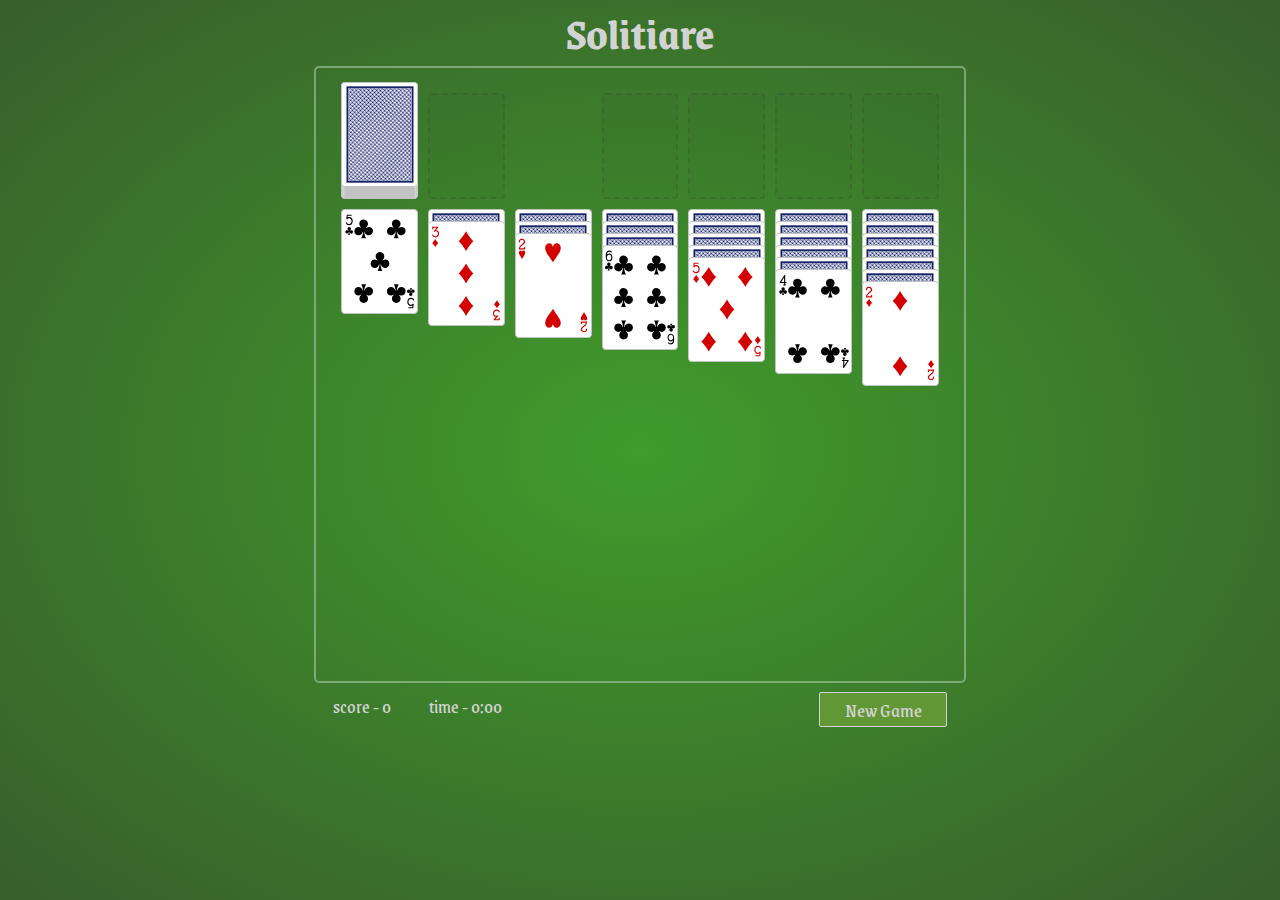
==== solitaire/index.html @ 3b034f02 "Add solitaire" ====
<!DOCTYPE html>
<html lang="en">
<head>
    <meta charset="UTF-8">
    <meta name="viewport" content="width=device-width, initial-scale=1.0">
    <meta http-equiv="X-UA-Compatible" content="ie=edge">
    <title>Solitaire</title>
    <link href="https://fonts.googleapis.com/css?family=Grenze&display=swap" rel="stylesheet">
    <link rel="stylesheet" href="css/cardstarter.css">
    <link rel="stylesheet" href="css/main.css">
    <script defer src="js/main.js"></script>
</head>
<body>
    <h1>Solitiare</h1>
    <section id="game-board">
        <section id="topRow">
            <div id="pile" class="card outline"></div>
            <div id="draw" class="card outline"></div>
            <div id="ace1" class="card outline"></div>
            <div id="ace2" class="card outline"></div>
            <div id="ace3" class="card outline"></div>
            <div id="ace4" class="card outline"></div>
        </section>
        <section id="bottomRow">
            <div id="stack1" class="card outline"></div>
            <div id="stack2" class="card outline"></div>
            <div id="stack3" class="card outline"></div>
            <div id="stack4" class="card outline"></div>
            <div id="stack5" class="card outline"></div>
            <div id="stack6" class="card outline"></div>
            <div id="stack7" class="card outline"></div>
        </section>
    </section>
    <footer>
        <div id="score">score - 0</div>
        <div id="timer"></div>
        <button id="resetButton">New Game</button>
    </footer>
</body>
</html>
---- solitaire/css/cardstarter.css ----
@charset "UTF-8";
.card {
  box-sizing: border-box;
  margin: 5px 5px 5px 5px;
  cursor: pointer;
  /* Set the card's dimensions, and size it relative to
     it's font size. */
  font-size: inherit;
  width: 4.0em;
  height: 5.5em;
  /* Add a default background color and border. */
  background-color: #fff;
  border-radius: 0.20em;
  border: 1px solid #c3c3c3;
  /* Scale and set the background settings. */
  background-repeat: no-repeat;
  background-position: center center;
  background-size: contain;
  /* "Hide" any text within the element (use text to be
     simply compliant with screen readers, etc.). */
  /* Default sizes for cards (size based off the font). */
  /* Optional styles for cards: borderless and drop shadow. */
  /* Not a card, but a card-shaped outline to represent a
     droppable place, like an empty pile. */ }
  .card.small {
    font-size: 12px; }
  .card.large {
    font-size: 26px; }
  .card.xlarge {
    font-size: 42px; }
  .card.no-border {
    border: 0; }
  .card.shadow {
    box-shadow: 2px 2px 3px 0 rgba(41, 41, 41, 0.75); }
  .card.outline {
    background-image: none;
    background-color: rgba(0, 0, 0, 0.02);
    cursor: default;
    border: 0.15em dashed rgba(59, 59, 59, 0.2); }

.card.diamonds.A,
.card.dA,
.card.♦A {
  background-image: url("../images/diamonds/diamonds-A.svg"); }

.card.diamonds.K,
.card.dK,
.card.♦K {
  background-image: url("../images/diamonds/diamonds-K.svg"); }

.card.diamonds.Q,
.card.dQ,
.card.♦Q {
  background-image: url("../images/diamonds/diamonds-Q.svg"); }

.card.diamonds.J,
.card.dJ,
.card.♦J {
  background-image: url("../images/diamonds/diamonds-J.svg"); }

.card.diamonds.r10,
.card.d10,
.card.♦10 {
  background-image: url("../images/diamonds/diamonds-r10.svg"); }

.card.diamonds.r09,
.card.d09,
.card.♦09 {
  background-image: url("../images/diamonds/diamonds-r09.svg"); }

.card.diamonds.r08,
.card.d08,
.card.♦08 {
  background-image: url("../images/diamonds/diamonds-r08.svg"); }

.card.diamonds.r07,
.card.d07,
.card.♦07 {
  background-image: url("../images/diamonds/diamonds-r07.svg"); }

.card.diamonds.r06,
.card.d06,
.card.♦06 {
  background-image: url("../images/diamonds/diamonds-r06.svg"); }

.card.diamonds.r05,
.card.d05,
.card.♦05 {
  background-image: url("../images/diamonds/diamonds-r05.svg"); }

.card.diamonds.r04,
.card.d04,
.card.♦04 {
  background-image: url("../images/diamonds/diamonds-r04.svg"); }

.card.diamonds.r03,
.card.d03,
.card.♦03 {
  background-image: url("../images/diamonds/diamonds-r03.svg"); }

.card.diamonds.r02,
.card.d02,
.card.♦02 {
  background-image: url("../images/diamonds/diamonds-r02.svg"); }

.card.hearts.A,
.card.hA,
.card.♥A {
  background-image: url("../images/hearts/hearts-A.svg"); }

.card.hearts.K,
.card.hK,
.card.♥K {
  background-image: url("../images/hearts/hearts-K.svg"); }

.card.hearts.Q,
.card.hQ,
.card.♥Q {
  background-image: url("../images/hearts/hearts-Q.svg"); }

.card.hearts.J,
.card.hJ,
.card.♥J {
  background-image: url("../images/hearts/hearts-J.svg"); }

.card.hearts.r10,
.card.h10,
.card.♥10 {
  background-image: url("../images/hearts/hearts-r10.svg"); }

.card.hearts.r09,
.card.h09,
.card.♥09 {
  background-image: url("../images/hearts/hearts-r09.svg"); }

.card.hearts.r08,
.card.h08,
.card.♥08 {
  background-image: url("../images/hearts/hearts-r08.svg"); }

.card.hearts.r07,
.card.h07,
.card.♥07 {
  background-image: url("../images/hearts/hearts-r07.svg"); }

.card.hearts.r06,
.card.h06,
.card.♥06 {
  background-image: url("../images/hearts/hearts-r06.svg"); }

.card.hearts.r05,
.card.h05,
.card.♥05 {
  background-image: url("../images/hearts/hearts-r05.svg"); }

.card.hearts.r04,
.card.h04,
.card.♥04 {
  background-image: url("../images/hearts/hearts-r04.svg"); }

.card.hearts.r03,
.card.h03,
.card.♥03 {
  background-image: url("../images/hearts/hearts-r03.svg"); }

.card.hearts.r02,
.card.h02,
.card.♥02 {
  background-image: url("../images/hearts/hearts-r02.svg"); }

.card.spades.A,
.card.sA,
.card.♠A {
  background-image: url("../images/spades/spades-A.svg"); }

.card.spades.K,
.card.sK,
.card.♠K {
  background-image: url("../images/spades/spades-K.svg"); }

.card.spades.Q,
.card.sQ,
.card.♠Q {
  background-image: url("../images/spades/spades-Q.svg"); }

.card.spades.J,
.card.sJ,
.card.♠J {
  background-image: url("../images/spades/spades-J.svg"); }

.card.spades.r10,
.card.s10,
.card.♠10 {
  background-image: url("../images/spades/spades-r10.svg"); }

.card.spades.r09,
.card.s09,
.card.♠09 {
  background-image: url("../images/spades/spades-r09.svg"); }

.card.spades.r08,
.card.s08,
.card.♠08 {
  background-image: url("../images/spades/spades-r08.svg"); }

.card.spades.r07,
.card.s07,
.card.♠07 {
  background-image: url("../images/spades/spades-r07.svg"); }

.card.spades.r06,
.card.s06,
.card.♠06 {
  background-image: url("../images/spades/spades-r06.svg"); }

.card.spades.r05,
.card.s05,
.card.♠05 {
  background-image: url("../images/spades/spades-r05.svg"); }

.card.spades.r04,
.card.s04,
.card.♠04 {
  background-image: url("../images/spades/spades-r04.svg"); }

.card.spades.r03,
.card.s03,
.card.♠03 {
  background-image: url("../images/spades/spades-r03.svg"); }

.card.spades.r02,
.card.s02,
.card.♠02 {
  background-image: url("../images/spades/spades-r02.svg"); }

.card.clubs.A,
.card.cA,
.card.♣A {
  background-image: url("../images/clubs/clubs-A.svg"); }

.card.clubs.K,
.card.cK,
.card.♣K {
  background-image: url("../images/clubs/clubs-K.svg"); }

.card.clubs.Q,
.card.cQ,
.card.♣Q {
  background-image: url("../images/clubs/clubs-Q.svg"); }

.card.clubs.J,
.card.cJ,
.card.♣J {
  background-image: url("../images/clubs/clubs-J.svg"); }

.card.clubs.r10,
.card.c10,
.card.♣10 {
  background-image: url("../images/clubs/clubs-r10.svg"); }

.card.clubs.r09,
.card.c09,
.card.♣09 {
  background-image: url("../images/clubs/clubs-r09.svg"); }

.card.clubs.r08,
.card.c08,
.card.♣08 {
  background-image: url("../images/clubs/clubs-r08.svg"); }

.card.clubs.r07,
.card.c07,
.card.♣07 {
  background-image: url("../images/clubs/clubs-r07.svg"); }

.card.clubs.r06,
.card.c06,
.card.♣06 {
  background-image: url("../images/clubs/clubs-r06.svg"); }

.card.clubs.r05,
.card.c05,
.card.♣05 {
  background-image: url("../images/clubs/clubs-r05.svg"); }

.card.clubs.r04,
.card.c04,
.card.♣04 {
  background-image: url("../images/clubs/clubs-r04.svg"); }

.card.clubs.r03,
.card.c03,
.card.♣03 {
  background-image: url("../images/clubs/clubs-r03.svg"); }

.card.clubs.r02,
.card.c02,
.card.♣02 {
  background-image: url("../images/clubs/clubs-r02.svg"); }

.card.joker {
  background-image: url("../images/jokers/joker.svg"); }

.card.joker-black {
  background-image: url("../images/jokers/joker-black.svg"); }

.card.joker-red {
  background-image: url("../images/jokers/joker-red.svg"); }

.card.back {
  background-image: url("../images/backs/blue.svg"); }

.card.back-blue {
  background-image: url("../images/backs/blue.svg"); }

.card.back-red {
  background-image: url("../images/backs/red.svg"); }

/* Re-orients the cards for different directions. While
   they are symmetric, it's still important to orient
   them correctly in case text or other symbols are
   layered on them with CSS pseudo-selectors, new
   classes/rules, etc. */
.card.west,
.card.W {
  transform: rotate(90deg);
  margin: auto 0.75em; }
  .card.west.shadow,
  .card.W.shadow {
    box-shadow: 2px -2px 3px 0 rgba(41, 41, 41, 0.75); }

.card.north,
.card.N {
  transform: rotate(180deg); }
  .card.north.shadow,
  .card.N.shadow {
    box-shadow: -2px -2px 3px 0 rgba(41, 41, 41, 0.75); }

.card.east,
.card.E {
  transform: rotate(270deg);
  margin: auto 0.75em; }
  .card.east.shadow,
  .card.E.shadow {
    box-shadow: -2px 2px 3px 0 rgba(41, 41, 41, 0.75); }
---- solitaire/css/main.css ----
*, *::before, *::after {
    box-sizing: border-box;
}

body {
    margin: 0;
    display: flex;
    flex-direction: column;
    justify-content: flex-start;
    align-items: center;
    font-family: 'Grenze', serif;
    height: 100vh;
    background: radial-gradient(#409c2b, #385e2c);
    font-size: 1.5vw;
}

h1 {
    color: lightgrey;
    margin: 0;
    font-size: 3.5vw;
}

#pile {
    cursor: pointer;
}

#game-board {
    display: flex;
    flex-direction: column;
    align-items: stretch center;
    border: 2px solid rgba(167, 201, 164, 0.6);
    border-radius: 5px;    
    padding: 20px 20px 20px 20px;
}

#game-board section div {
    position: relative;
}

#topRow {
    display: flex;
}

#draw {
    margin-right: auto;
}

#bottomRow {
    display: flex;
    margin-bottom: 38vh;
}

footer {
    display: flex; 
    justify-content: left;
    margin: 1vh 0 auto 0;
    width: 48vw;
}

#timer {
    margin-right: auto;
    color: lightgrey;
}

#score {
    margin-right: 3vw;
    color: lightgrey;
}

button {
    font-size: 1.6vw;
    background: #629736;
    width: 10vw;
    border: solid 1px lightgrey;
    border-radius: 2px;
    color: lightgrey;
    font-family: 'Grenze', serif;
}

.highlight {
    box-shadow: 0px 0px 10px .3vw rgb(255, 255, 255);
}
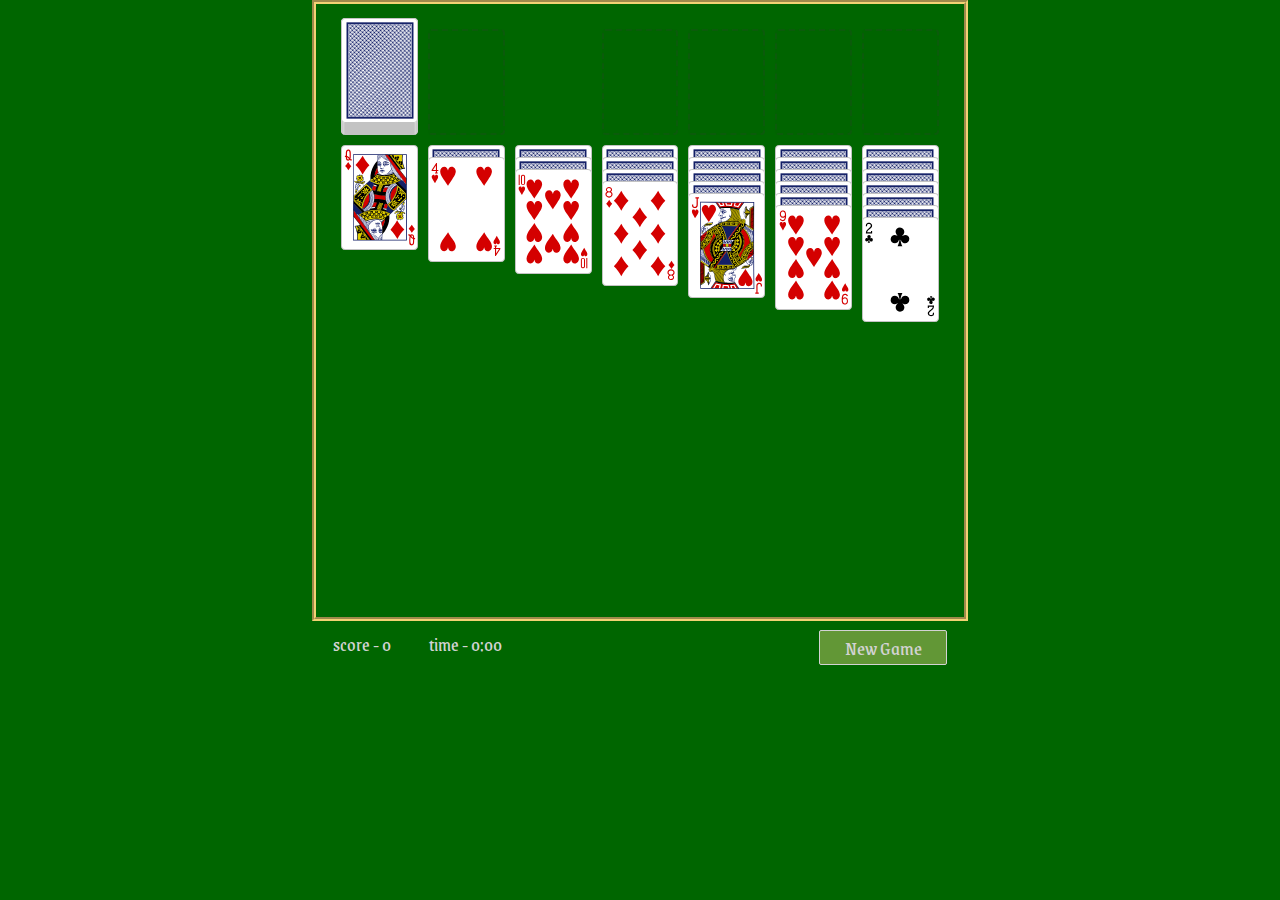
==== commit 4e309e61: "Tweak Solitaire styling" ====
--- a/solitaire/index.html
+++ b/solitaire/index.html
@@ -11,7 +11,6 @@
     <script defer src="js/main.js"></script>
 </head>
 <body>
-    <h1>Solitiare</h1>
     <section id="game-board">
         <section id="topRow">
             <div id="pile" class="card outline"></div>
@@ -37,4 +36,4 @@
         <button id="resetButton">New Game</button>
     </footer>
 </body>
-</html>+</html>
--- a/solitaire/css/main.css
+++ b/solitaire/css/main.css
@@ -10,7 +10,7 @@
     align-items: center;
     font-family: 'Grenze', serif;
     height: 100vh;
-    background: radial-gradient(#409c2b, #385e2c);
+    background-color: #006600;
     font-size: 1.5vw;
 }
 
@@ -25,11 +25,11 @@
 }
 
 #game-board {
+    width: 100%
     display: flex;
     flex-direction: column;
     align-items: stretch center;
-    border: 2px solid rgba(167, 201, 164, 0.6);
-    border-radius: 5px;    
+    border: 4px groove #f2d273;
     padding: 20px 20px 20px 20px;
 }
 
@@ -51,7 +51,7 @@
 }
 
 footer {
-    display: flex; 
+    display: flex;
     justify-content: left;
     margin: 1vh 0 auto 0;
     width: 48vw;
@@ -79,4 +79,4 @@
 
 .highlight {
     box-shadow: 0px 0px 10px .3vw rgb(255, 255, 255);
-}+}
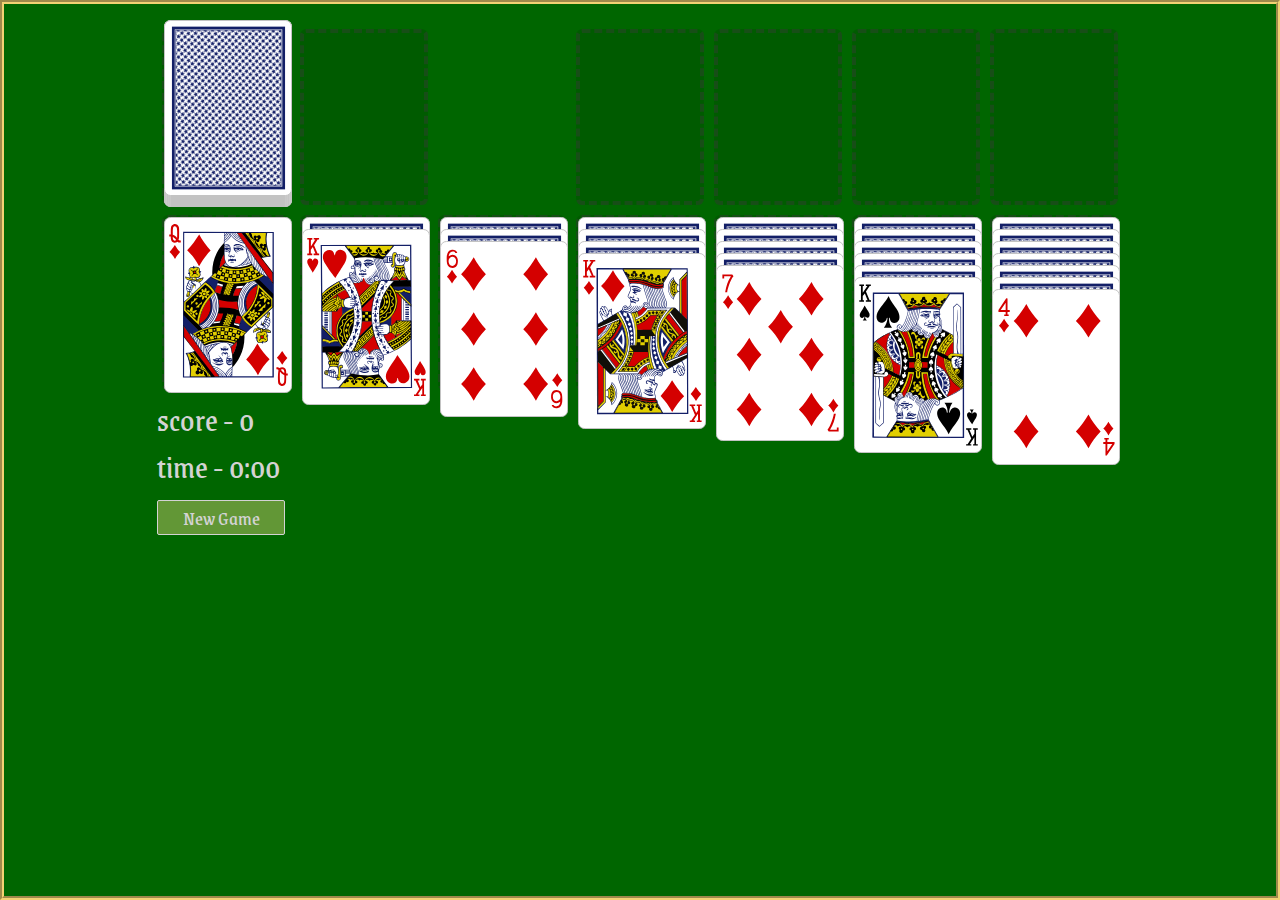
==== commit 9a968829: "Move game controls into game board" ====
--- a/solitaire/index.html
+++ b/solitaire/index.html
@@ -10,30 +10,30 @@
     <link rel="stylesheet" href="css/main.css">
     <script defer src="js/main.js"></script>
 </head>
-<body>
-    <section id="game-board">
-        <section id="topRow">
-            <div id="pile" class="card outline"></div>
-            <div id="draw" class="card outline"></div>
-            <div id="ace1" class="card outline"></div>
-            <div id="ace2" class="card outline"></div>
-            <div id="ace3" class="card outline"></div>
-            <div id="ace4" class="card outline"></div>
-        </section>
-        <section id="bottomRow">
-            <div id="stack1" class="card outline"></div>
-            <div id="stack2" class="card outline"></div>
-            <div id="stack3" class="card outline"></div>
-            <div id="stack4" class="card outline"></div>
-            <div id="stack5" class="card outline"></div>
-            <div id="stack6" class="card outline"></div>
-            <div id="stack7" class="card outline"></div>
-        </section>
-    </section>
-    <footer>
-        <div id="score">score - 0</div>
-        <div id="timer"></div>
-        <button id="resetButton">New Game</button>
-    </footer>
-</body>
+  <body>
+      <section id="gameBoard">
+          <section id="topRow">
+              <div id="pile" class="card outline"></div>
+              <div id="draw" class="card outline"></div>
+              <div id="ace1" class="card outline"></div>
+              <div id="ace2" class="card outline"></div>
+              <div id="ace3" class="card outline"></div>
+              <div id="ace4" class="card outline"></div>
+          </section>
+          <section id="bottomRow">
+              <div id="stack1" class="card outline"></div>
+              <div id="stack2" class="card outline"></div>
+              <div id="stack3" class="card outline"></div>
+              <div id="stack4" class="card outline"></div>
+              <div id="stack5" class="card outline"></div>
+              <div id="stack6" class="card outline"></div>
+              <div id="stack7" class="card outline"></div>
+          </section>
+          <section class="gameControls">
+              <div id="score">score - 0</div>
+              <div id="timer"></div>
+              <button id="resetButton">New Game</button>
+          </section>
+      </section>
+  </body>
 </html>
--- a/solitaire/css/cardstarter.css
+++ b/solitaire/css/cardstarter.css
@@ -34,9 +34,9 @@
     box-shadow: 2px 2px 3px 0 rgba(41, 41, 41, 0.75); }
   .card.outline {
     background-image: none;
-    background-color: rgba(0, 0, 0, 0.02);
+    background-color: rgba(0, 0, 0, 0.1);
     cursor: default;
-    border: 0.15em dashed rgba(59, 59, 59, 0.2); }
+    border: 0.15em dashed rgba(59, 59, 59, 0.4); }
 
 .card.diamonds.A,
 .card.dA,
--- a/solitaire/css/main.css
+++ b/solitaire/css/main.css
@@ -10,8 +10,9 @@
     align-items: center;
     font-family: 'Grenze', serif;
     height: 100vh;
+    font-size: 2.5vw;
     background-color: #006600;
-    font-size: 1.5vw;
+    border: 4px groove #f2d273;
 }
 
 h1 {
@@ -24,16 +25,14 @@
     cursor: pointer;
 }
 
-#game-board {
-    width: 100%
+#gameBoard {
     display: flex;
     flex-direction: column;
-    align-items: stretch center;
-    border: 4px groove #f2d273;
+    align-items: stretch;
     padding: 20px 20px 20px 20px;
 }
 
-#game-board section div {
+#gameBoard section div {
     position: relative;
 }
 
@@ -47,10 +46,9 @@
 
 #bottomRow {
     display: flex;
-    margin-bottom: 38vh;
 }
 
-footer {
+#gameControls {
     display: flex;
     justify-content: left;
     margin: 1vh 0 auto 0;
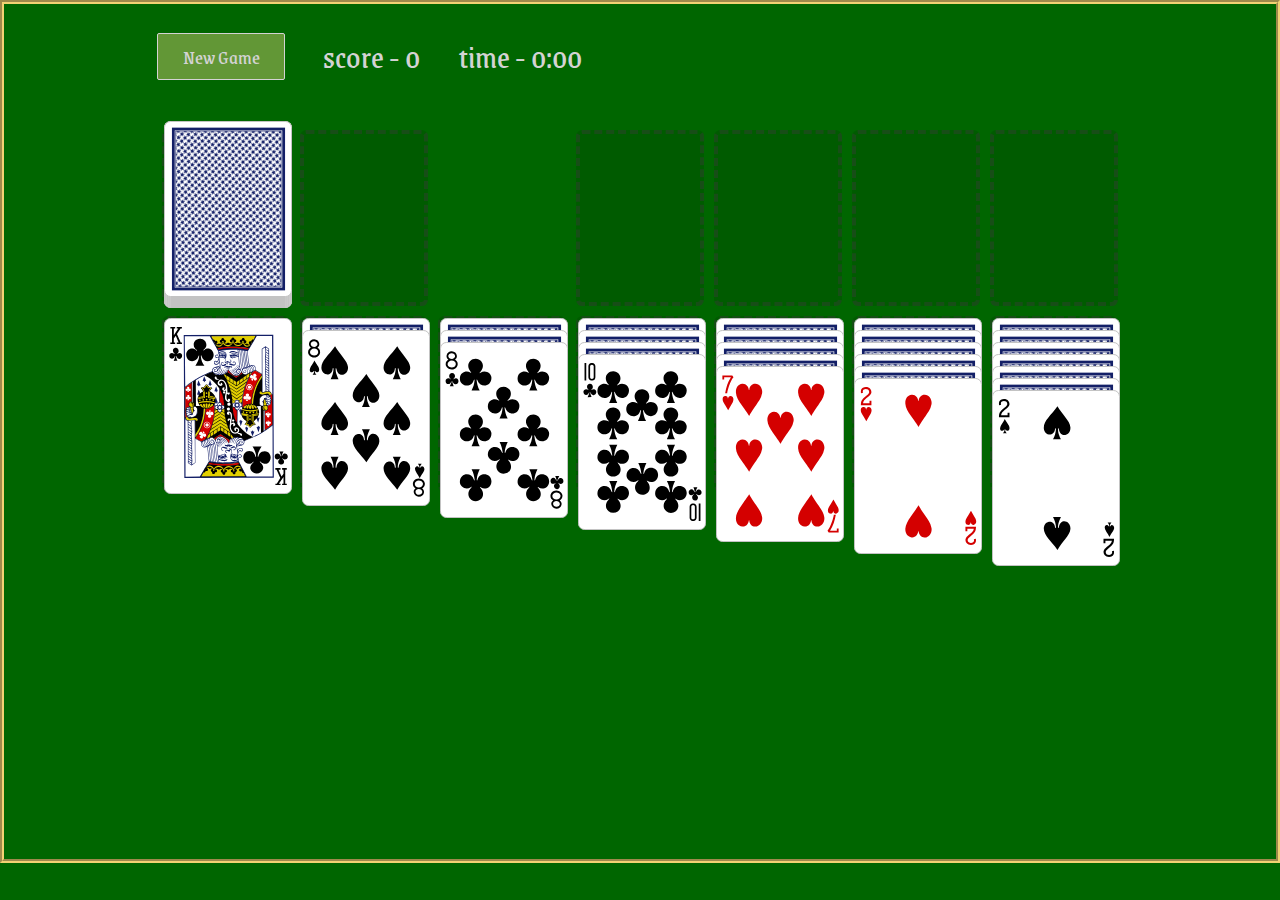
==== commit ea0c4926: "Rearrange solitaire controls to make more friendly for iframe" ====
--- a/solitaire/index.html
+++ b/solitaire/index.html
@@ -12,6 +12,11 @@
 </head>
   <body>
       <section id="gameBoard">
+          <section class="gameControls">
+              <button id="resetButton">New Game</button>
+              <div id="score">score - 0</div>
+              <div id="timer"></div>
+          </section>
           <section id="topRow">
               <div id="pile" class="card outline"></div>
               <div id="draw" class="card outline"></div>
@@ -29,11 +34,6 @@
               <div id="stack6" class="card outline"></div>
               <div id="stack7" class="card outline"></div>
           </section>
-          <section class="gameControls">
-              <div id="score">score - 0</div>
-              <div id="timer"></div>
-              <button id="resetButton">New Game</button>
-          </section>
       </section>
   </body>
 </html>
--- a/solitaire/css/main.css
+++ b/solitaire/css/main.css
@@ -9,7 +9,6 @@
     justify-content: flex-start;
     align-items: center;
     font-family: 'Grenze', serif;
-    height: 100vh;
     font-size: 2.5vw;
     background-color: #006600;
     border: 4px groove #f2d273;
@@ -36,6 +35,27 @@
     position: relative;
 }
 
+.gameControls {
+    display: flex;
+    justify-content: left;
+    margin: 1vh 0 auto 0;
+    width: 48vw;
+    margin-bottom: 5vh;
+}
+
+#resetButton {
+  margin-right: 3vw;
+}
+
+#timer {
+    color: lightgrey;
+}
+
+#score {
+    margin-right: 3vw;
+    color: lightgrey;
+}
+
 #topRow {
     display: flex;
 }
@@ -46,23 +66,7 @@
 
 #bottomRow {
     display: flex;
-}
-
-#gameControls {
-    display: flex;
-    justify-content: left;
-    margin: 1vh 0 auto 0;
-    width: 48vw;
-}
-
-#timer {
-    margin-right: auto;
-    color: lightgrey;
-}
-
-#score {
-    margin-right: 3vw;
-    color: lightgrey;
+    margin-bottom: 38vh;
 }
 
 button {
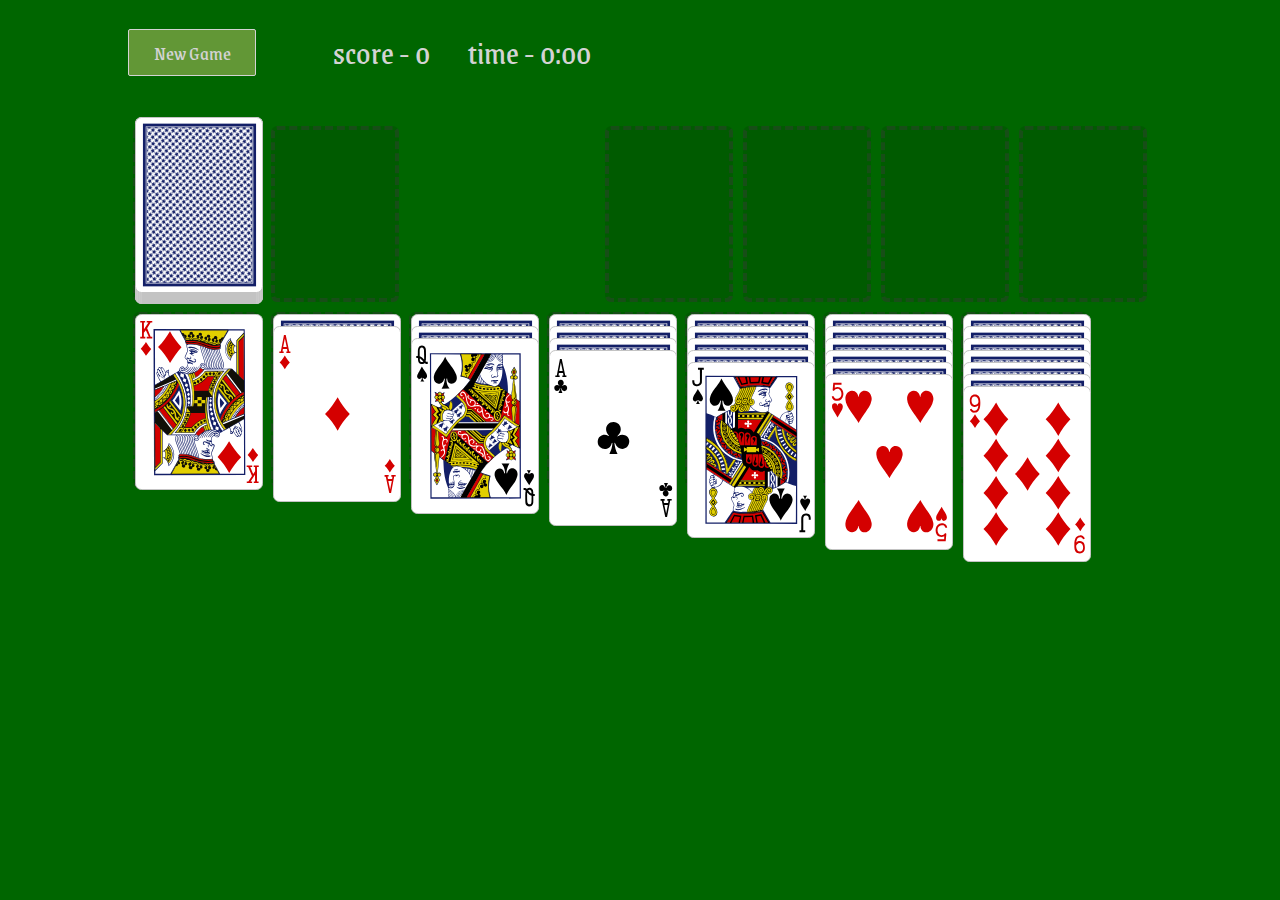
==== commit a716fb40: "Auto save score on 5s interval" ====
--- a/solitaire/index.html
+++ b/solitaire/index.html
@@ -14,8 +14,10 @@
       <section id="gameBoard">
           <section class="gameControls">
               <button id="resetButton">New Game</button>
+              <div id="playerName"></div>
               <div id="score">score - 0</div>
               <div id="timer"></div>
+              <div id="saveStatus"></div>
           </section>
           <section id="topRow">
               <div id="pile" class="card outline"></div>
--- a/solitaire/css/main.css
+++ b/solitaire/css/main.css
@@ -11,7 +11,6 @@
     font-family: 'Grenze', serif;
     font-size: 2.5vw;
     background-color: #006600;
-    border: 4px groove #f2d273;
 }
 
 h1 {
@@ -39,7 +38,7 @@
     display: flex;
     justify-content: left;
     margin: 1vh 0 auto 0;
-    width: 48vw;
+    width: 80vw;
     margin-bottom: 5vh;
 }
 
@@ -47,11 +46,7 @@
   margin-right: 3vw;
 }
 
-#timer {
-    color: lightgrey;
-}
-
-#score {
+#saveStatus, #timer, #score, #playerName {
     margin-right: 3vw;
     color: lightgrey;
 }
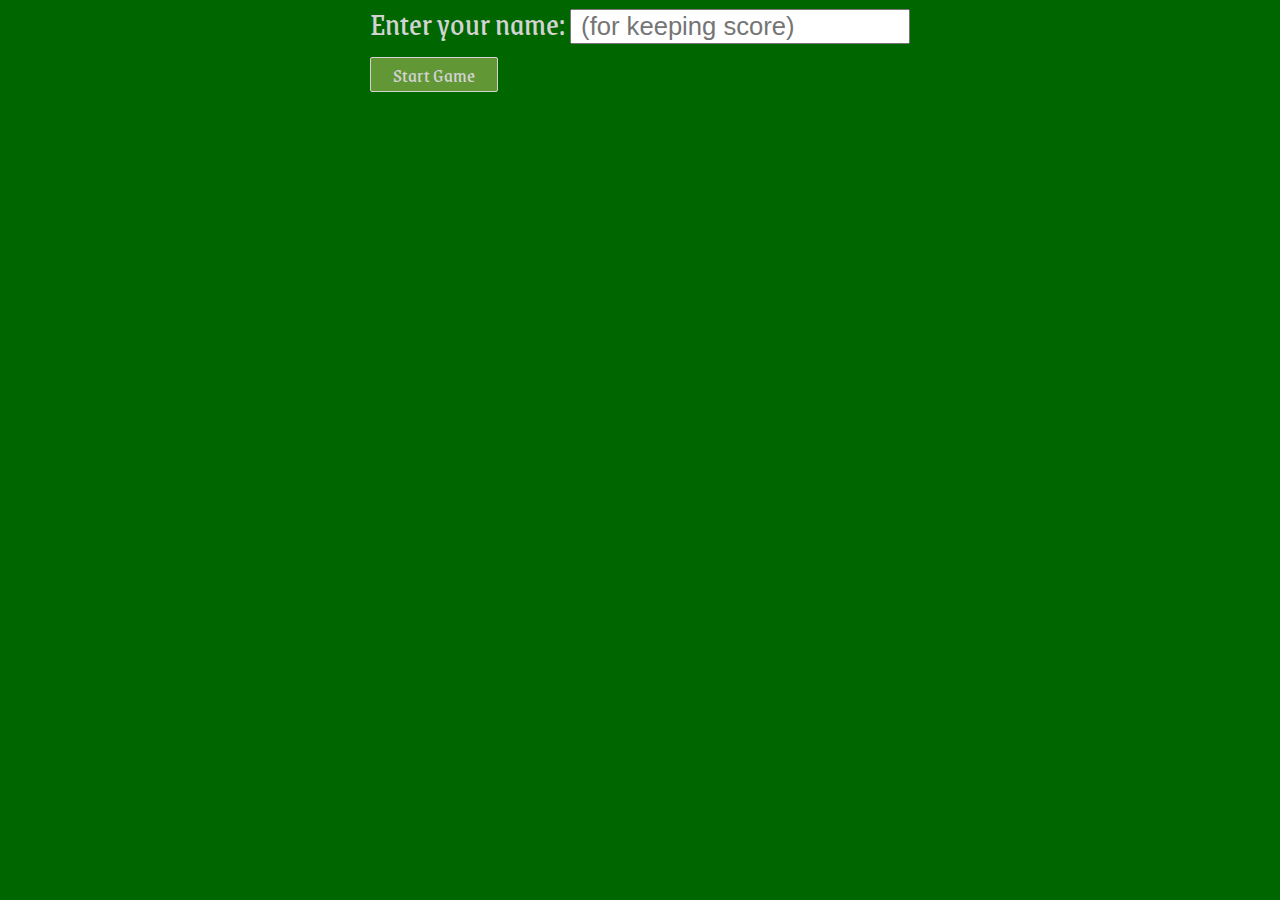
==== commit a6d8f76e: "Enter name in actual input field instead of prompt" ====
--- a/solitaire/index.html
+++ b/solitaire/index.html
@@ -11,8 +11,14 @@
     <script defer src="js/main.js"></script>
 </head>
   <body>
-      <section id="gameBoard">
-          <section class="gameControls">
+      <section id="playerNameForm">
+        <label for="playerNameInput">Enter your name:</label>
+        <input id="playerNameInput" type="text" placeholder=" (for keeping score)"></input>
+        <br />
+        <button id="startGame">Start Game</button>
+      </section>
+      <section id="gameBoard" style="display:none;">
+          <section id="gameControls">
               <button id="resetButton">New Game</button>
               <div id="playerName"></div>
               <div id="score">score - 0</div>
--- a/solitaire/css/main.css
+++ b/solitaire/css/main.css
@@ -19,6 +19,14 @@
     font-size: 3.5vw;
 }
 
+#playerNameForm {
+  color: lightgrey;
+}
+
+#playerNameInput {
+  font-size: 2.0vw;
+}
+
 #pile {
     cursor: pointer;
 }
@@ -34,7 +42,7 @@
     position: relative;
 }
 
-.gameControls {
+#gameControls {
     display: flex;
     justify-content: left;
     margin: 1vh 0 auto 0;
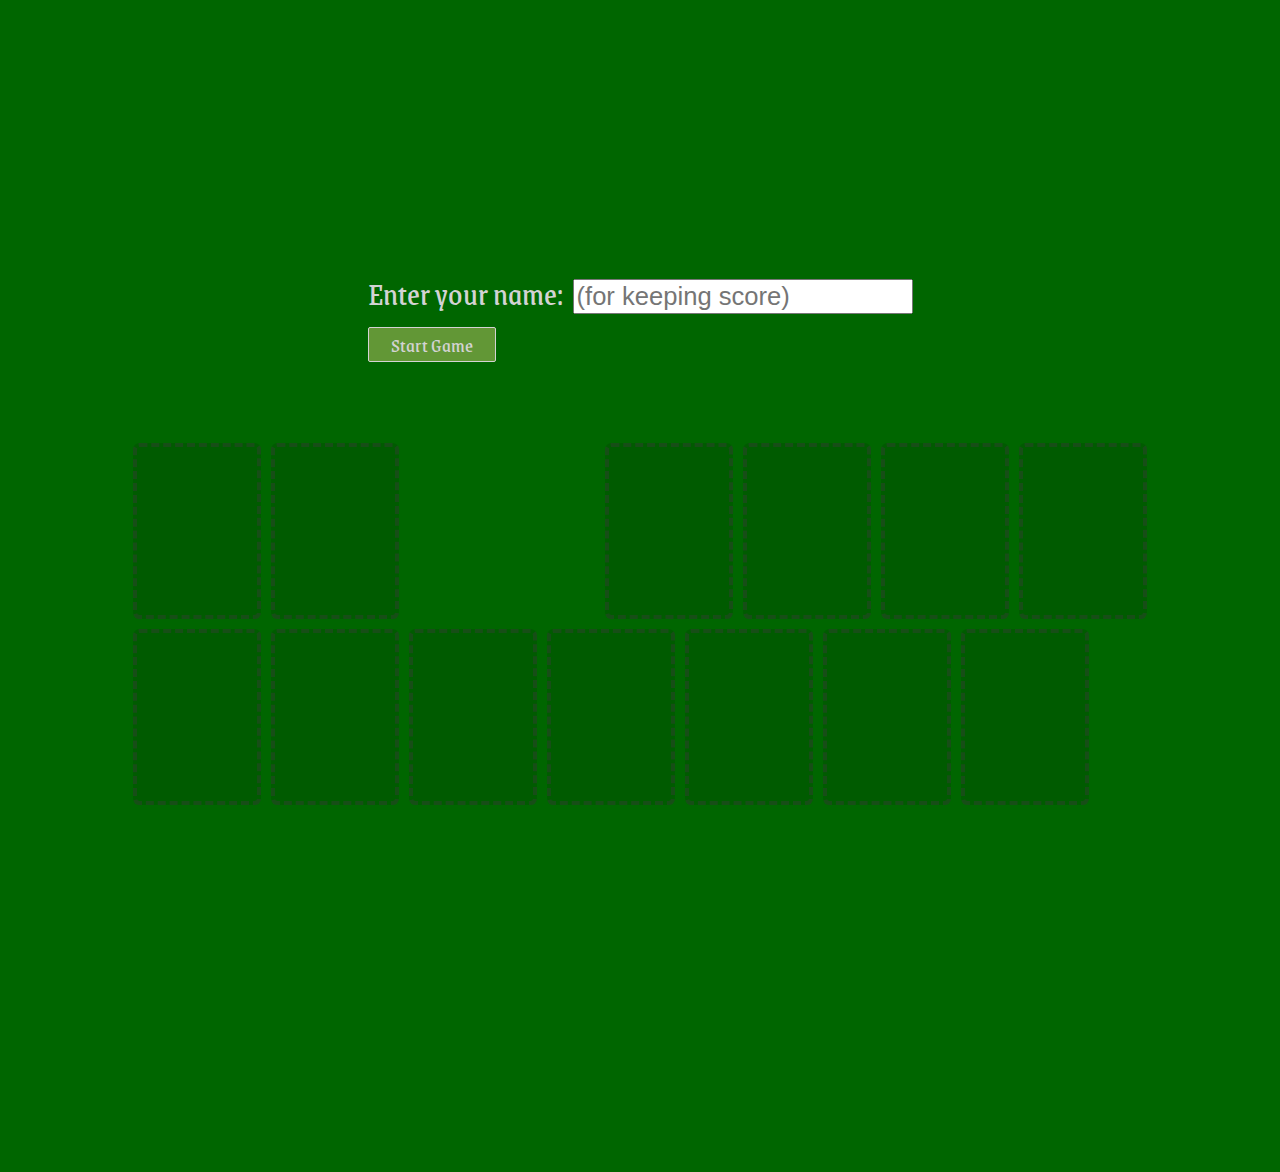
==== commit de111cf8: "Render part of board and track game start" ====
--- a/solitaire/index.html
+++ b/solitaire/index.html
@@ -12,16 +12,16 @@
 </head>
   <body>
       <section id="playerNameForm">
-        <label for="playerNameInput">Enter your name:</label>
-        <input id="playerNameInput" type="text" placeholder=" (for keeping score)"></input>
+        <label for="playerNameInput">Enter your name:&nbsp;</label>
+        <input id="playerNameInput" type="text" placeholder="(for keeping score)"></input>
         <br />
         <button id="startGame">Start Game</button>
       </section>
-      <section id="gameBoard" style="display:none;">
+      <section id="gameBoard">
           <section id="gameControls">
-              <button id="resetButton">New Game</button>
+              <button id="resetButton" style="display:none;">New Game</button>
               <div id="playerName"></div>
-              <div id="score">score - 0</div>
+              <div id="score"></div>
               <div id="timer"></div>
               <div id="saveStatus"></div>
           </section>
--- a/solitaire/css/main.css
+++ b/solitaire/css/main.css
@@ -20,6 +20,7 @@
 }
 
 #playerNameForm {
+  margin-top: 30vh;
   color: lightgrey;
 }
 
